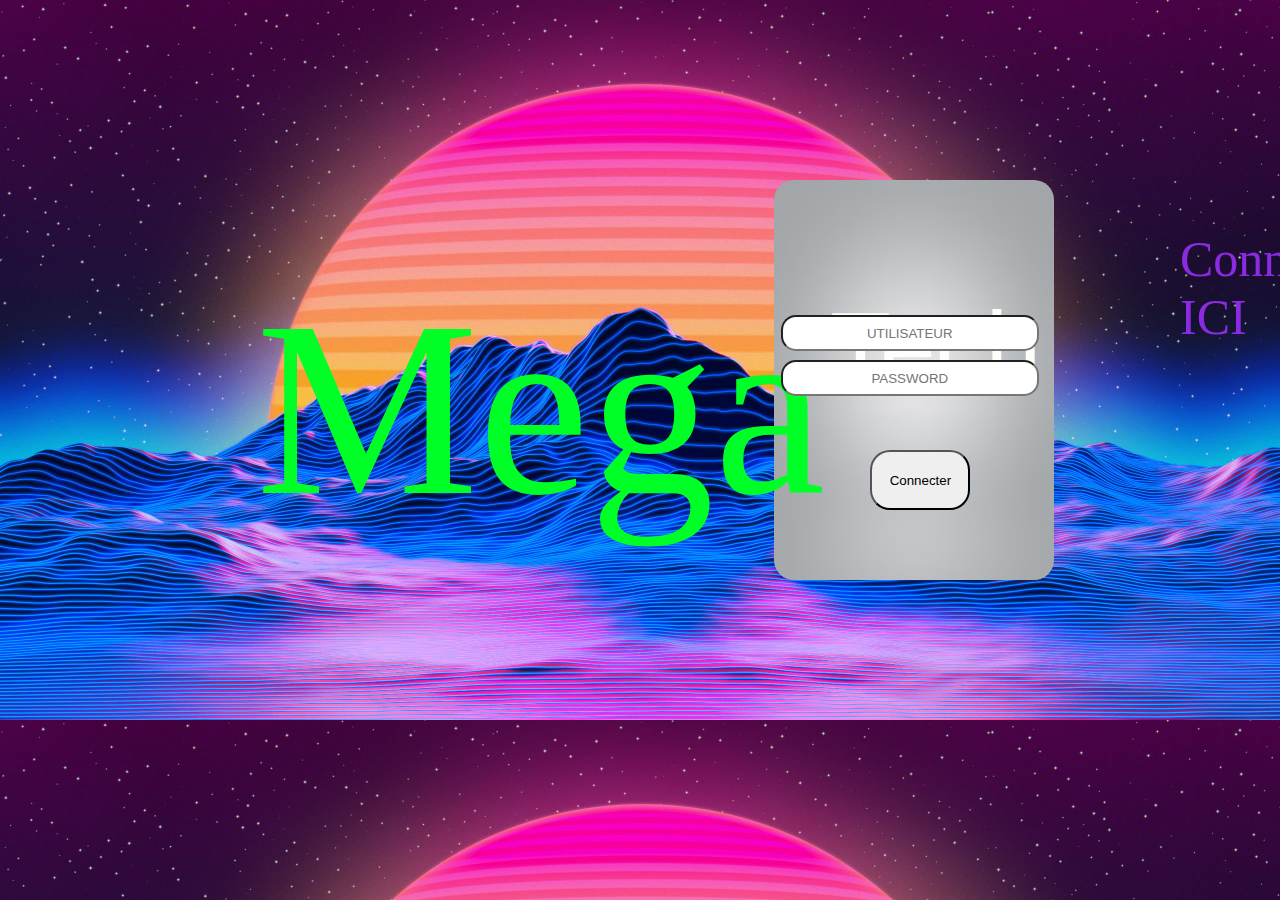
==== index.html @ ff127a28 "Add files via upload" ====
<!DOCTYPE html>
<html>
<head>
    <title>Connection</title>
    <link rel="stylesheet" href="style.css">
    <script src="script.js"></script>
    
</head>
<body>
    <p id="lt1">Mega</p>
    <p id="lt2">Tech</p>
    <p id="titre">Connecter ICI</p>
    <img id="imageConnection" src="ct.avif" alt="ct">
    <input id="utilisateur" type="text" placeholder="UTILISATEUR">
    <input id="password" type="password" placeholder="PASSWORD"> <!-- Utiliser type="password" pour masquer le mot de passe -->
    <button id="connecter">Connecter</button>
    
</body>
</html>
---- style.css ----
body{
    background-color: aqua;
    background-image: url('bg1.jpg');
    background-size: cover;
}

#lt1{
    font-family: Brush Script MT;
    font-size:250px;
    color:rgb(0, 255, 38);
    position:absolute;
    top:15px;
    left:20%;
} 

#lt2{
    font-family: Arial, Helvetica, sans-serif;
    font-size:100px;
    color:rgb(252, 254, 250);
    position:absolute;
    top:190px;
    left:830px;
}
    
    
#titre{
    position: absolute;
    top: 180px;
    left:1180px;
    font-family:Brush Script MT;
    font-size: 50px;
    color:blueviolet;
    
}

#imageConnection{
    height: 400px;
    width: 280px;
    position:absolute;
    top:20%;
    left: 60.5%;
    border-radius: 20px;
    z-index: -1;

}

#utilisateur{
    height: 30px;
    width: 250px;
    border-radius: 15px;
    text-align: center;
    position:absolute;
    top: 35%;
    left:61%;
}
#password{
    height: 30px;
    width: 250px;
    border-radius: 15px;
    text-align: center;
    position:absolute;
    top: 40%;
    left:61%;
}
#connecter{
    position: absolute;
    top: 50%;
    left:68%;
    height: 60px;
    width: 100px;
    border-radius: 20px
}
#connecter:hover,
#connecter:active {
background-color: #a600ff; /* Changer la couleur selon vos préférences */
}
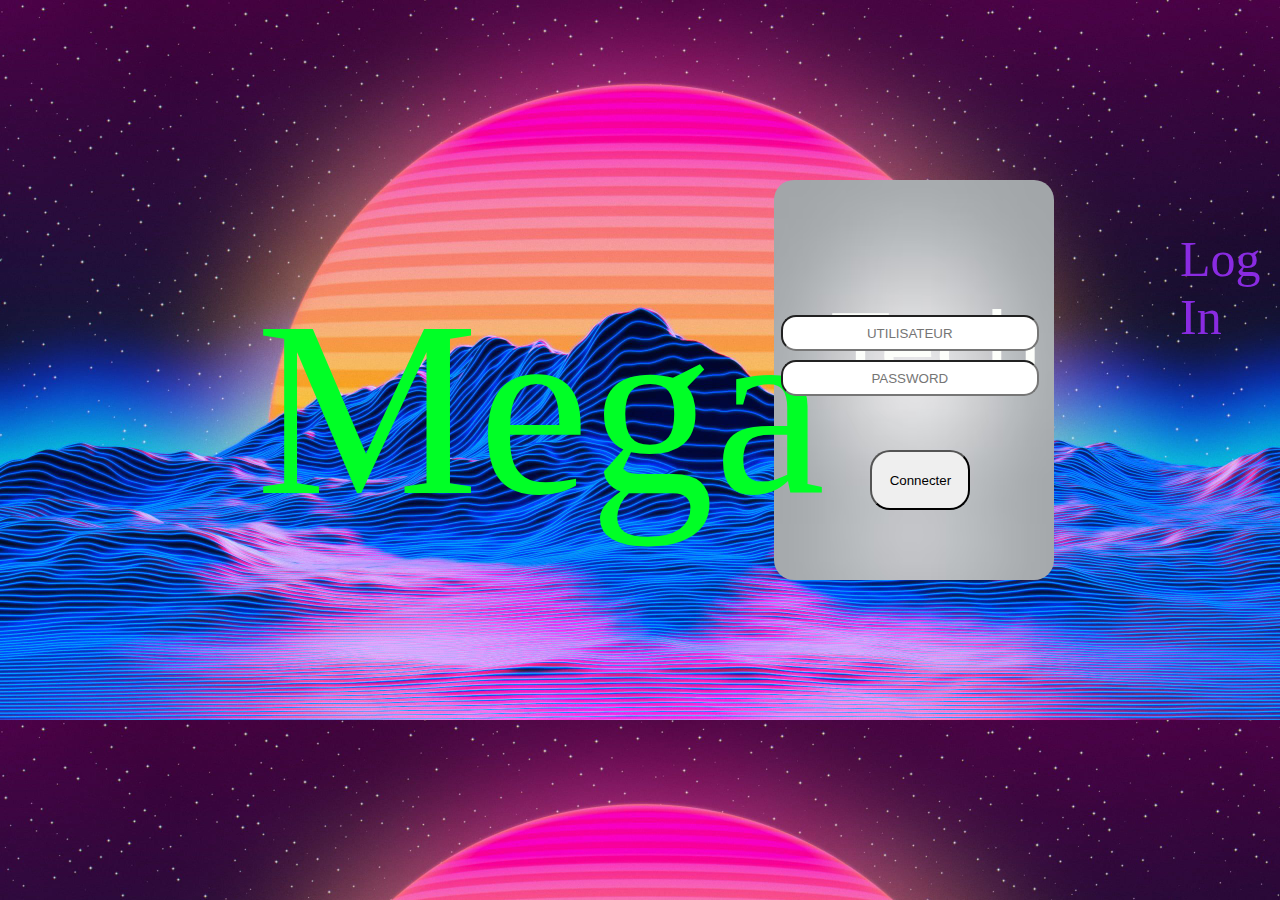
==== commit fe8a02f7: "Update index.html" ====
--- a/index.html
+++ b/index.html
@@ -7,12 +7,15 @@
     
 </head>
 <body>
+    <video id="monVideo" autoplay muted loop>
+        <source src="3.mp4" type="video/mp4">
+    </video>
     <p id="lt1">Mega</p>
     <p id="lt2">Tech</p>
-    <p id="titre">Connecter ICI</p>
+    <p id="titre">Log In</p>
     <img id="imageConnection" src="ct.avif" alt="ct">
     <input id="utilisateur" type="text" placeholder="UTILISATEUR">
-    <input id="password" type="password" placeholder="PASSWORD"> <!-- Utiliser type="password" pour masquer le mot de passe -->
+    <input id="password" type="password" placeholder="PASSWORD"> 
     <button id="connecter">Connecter</button>
     
 </body>
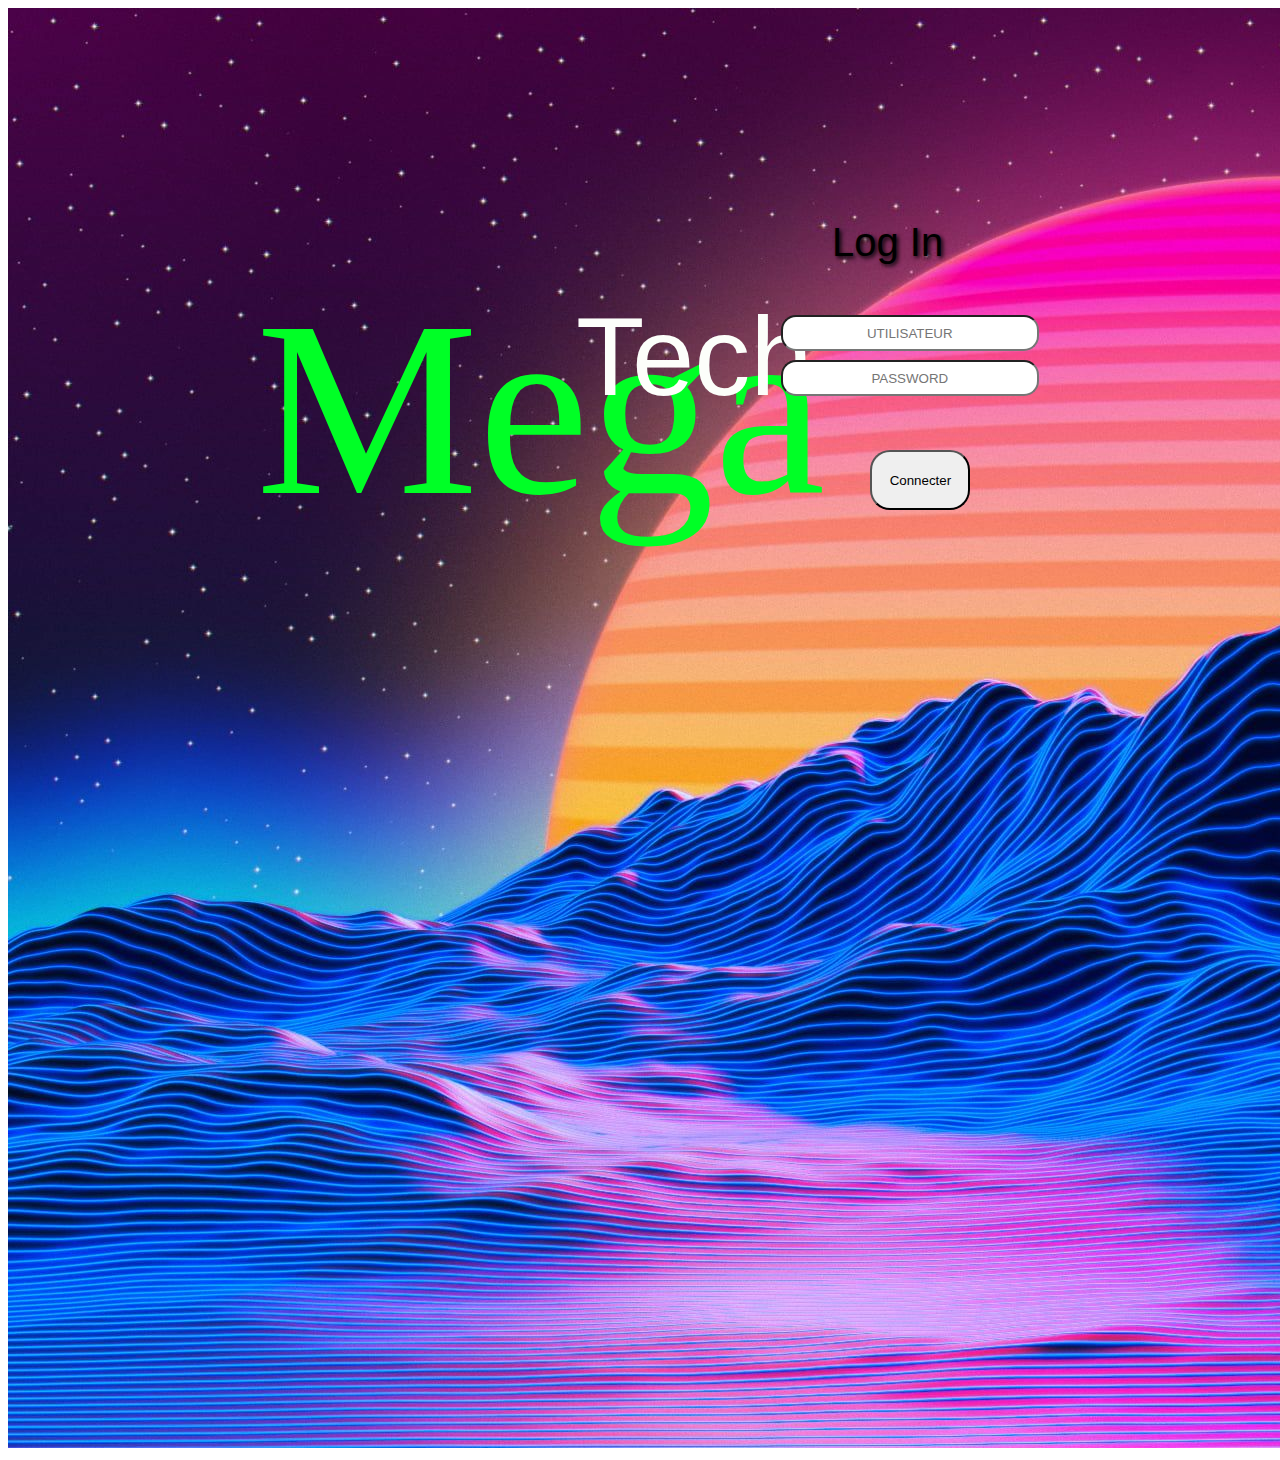
==== commit 52a00615: "Update index.html" ====
--- a/index.html
+++ b/index.html
@@ -7,9 +7,7 @@
     
 </head>
 <body>
-    <video id="monVideo" autoplay muted loop>
-        <source src="3.mp4" type="video/mp4">
-    </video>
+    <img src='bg1.jpg' href='background'>
     <p id="lt1">Mega</p>
     <p id="lt2">Tech</p>
     <p id="titre">Log In</p>
--- a/style.css
+++ b/style.css
@@ -1,7 +1,12 @@
-body{
-    background-color: aqua;
-    background-image: url('bg1.jpg');
-    background-size: cover;
+
+#monVideo{
+    position: fixed;
+    top: 0;
+    left: 0;
+    width: 100%;
+    height: 100%;
+    object-fit: cover;
+    z-index: -1;
 }
 
 #lt1{
@@ -15,21 +20,23 @@
 
 #lt2{
     font-family: Arial, Helvetica, sans-serif;
-    font-size:100px;
+    font-size:700%;
     color:rgb(252, 254, 250);
     position:absolute;
-    top:190px;
-    left:830px;
+    top:20%;
+    left:45%;
+    animation: colorCycle 5s linear infinite;
 }
     
     
 #titre{
     position: absolute;
-    top: 180px;
-    left:1180px;
-    font-family:Brush Script MT;
-    font-size: 50px;
-    color:blueviolet;
+    top: 20%;
+    left:65%;
+    font-family:'Impact', sans-serif;
+    font-size: 250%;
+    animation: colorCycle 5s linear infinite;
+    text-shadow: 2px 2px 4px rgba(0, 0, 0, 10);
     
 }
 
@@ -73,4 +80,12 @@
 #connecter:hover,
 #connecter:active {
 background-color: #a600ff; /* Changer la couleur selon vos préférences */
-}+}
+
+@keyframes colorCycle {
+    0% { color: red; }
+    25% { color: yellow; }
+    50% { color: blue; }
+    75% { color: green; }
+    100% { color: red; }
+}
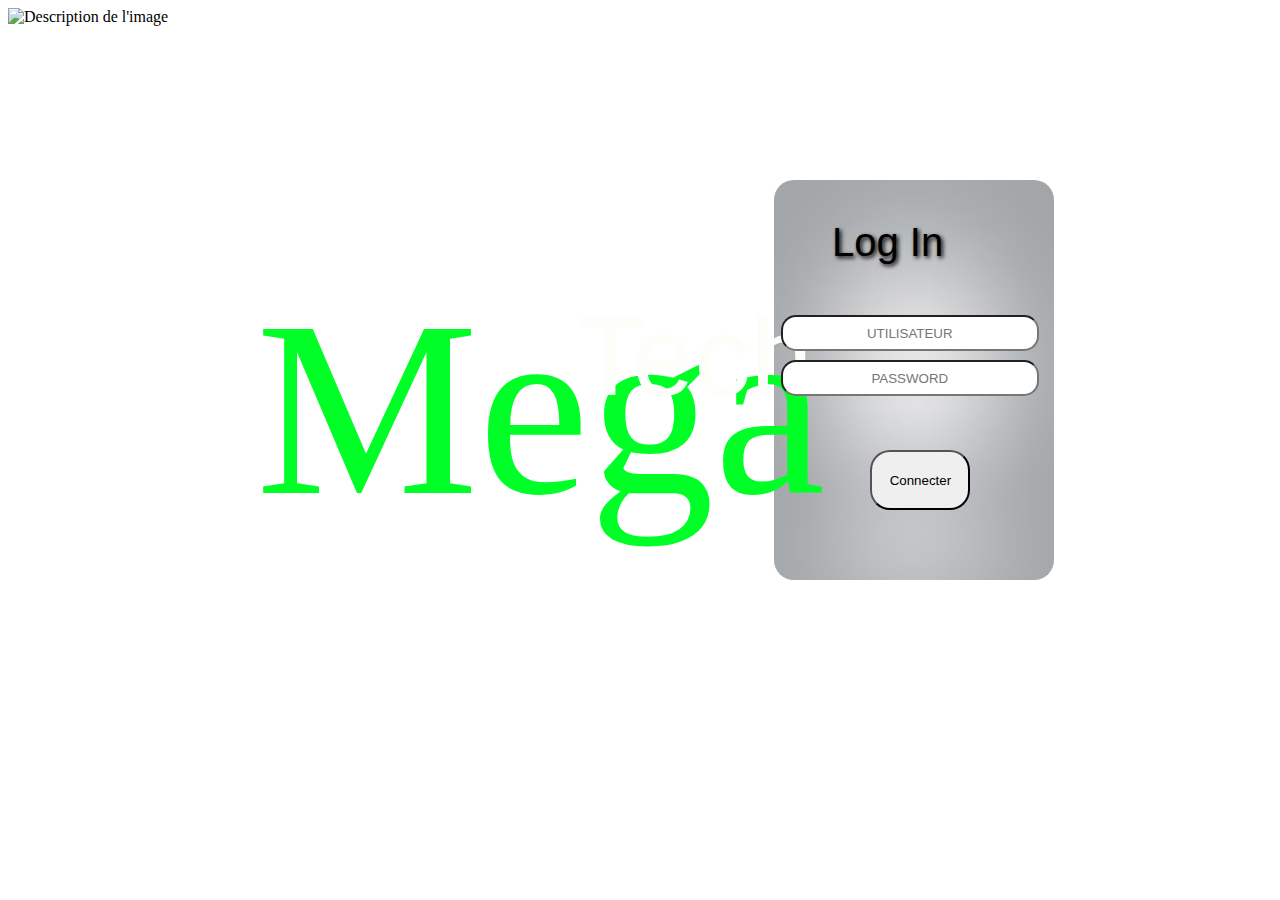
==== commit fd3c887d: "Update index.html" ====
--- a/index.html
+++ b/index.html
@@ -7,7 +7,7 @@
     
 </head>
 <body>
-    <img src='bg1.jpg' href='background'>
+    <img src="bg1.jpg.jpg" alt="Description de l'image">
     <p id="lt1">Mega</p>
     <p id="lt2">Tech</p>
     <p id="titre">Log In</p>
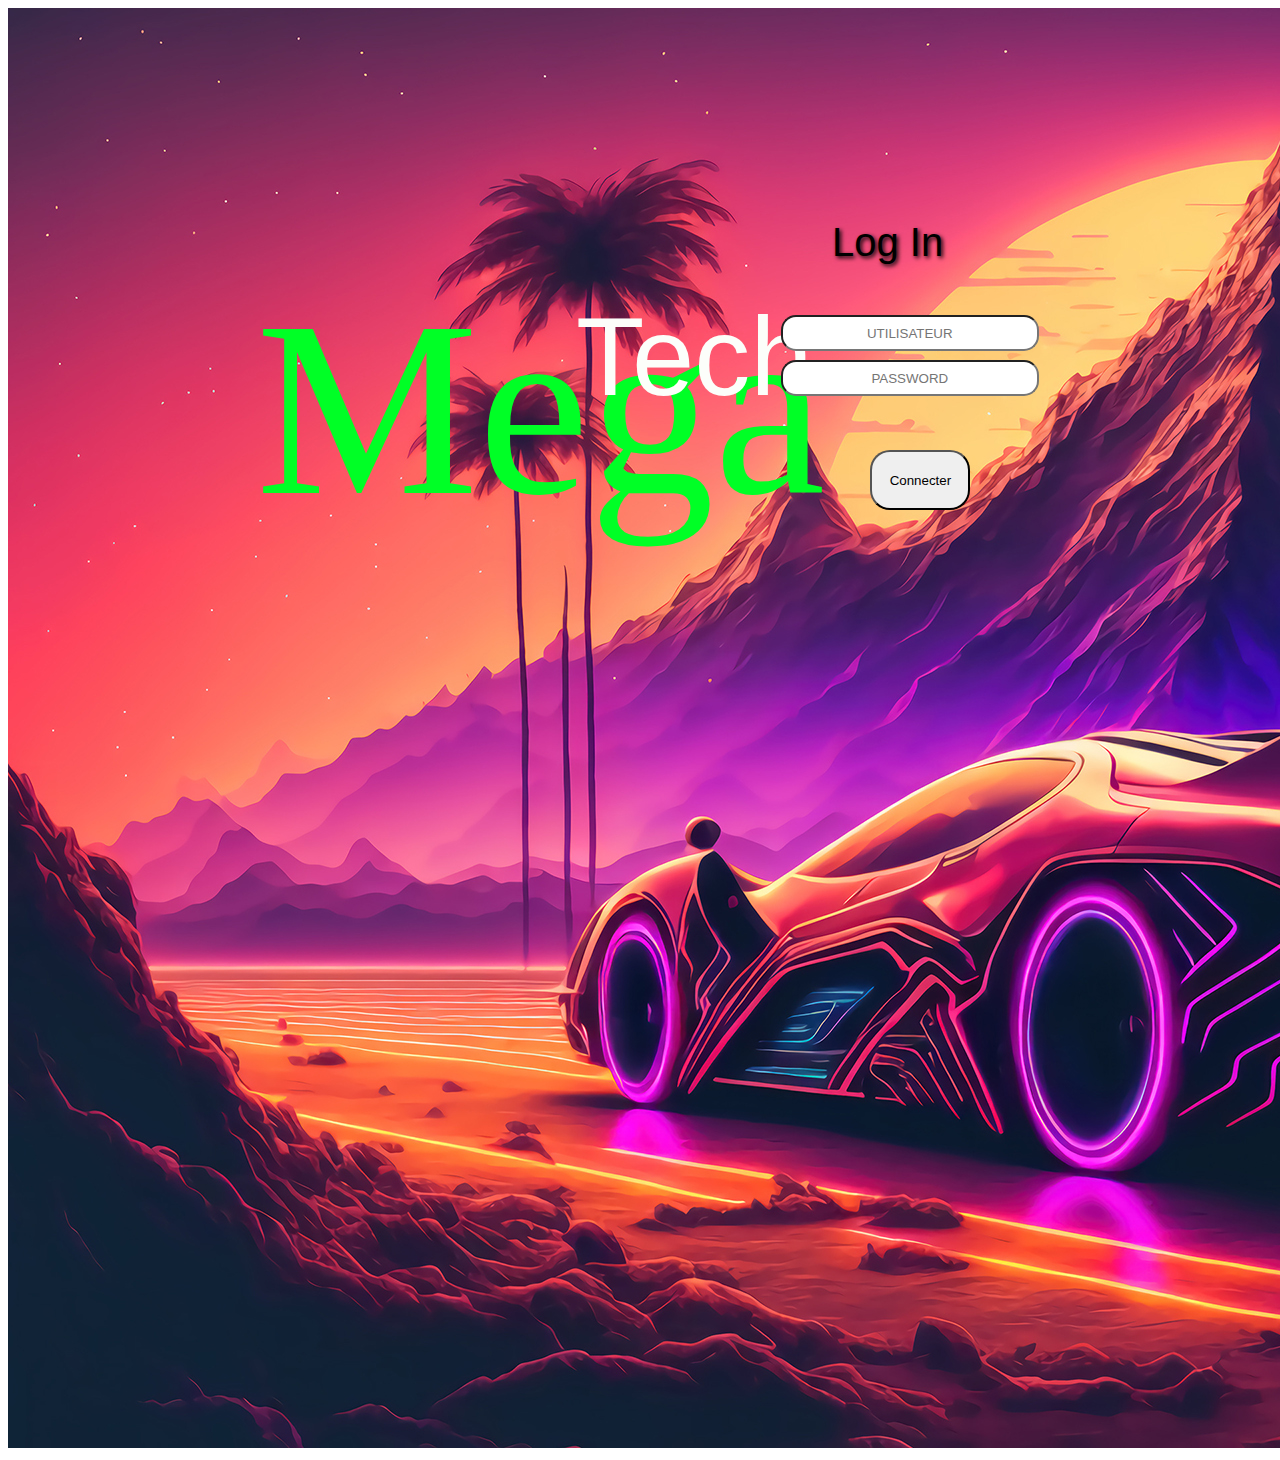
==== commit 1e32f4fd: "Update index.html" ====
--- a/index.html
+++ b/index.html
@@ -7,7 +7,7 @@
     
 </head>
 <body>
-    <img src="bg1.jpg.jpg" alt="Description de l'image">
+    <img src="bg1.jpg" alt="Description de l'image">
     <p id="lt1">Mega</p>
     <p id="lt2">Tech</p>
     <p id="titre">Log In</p>
